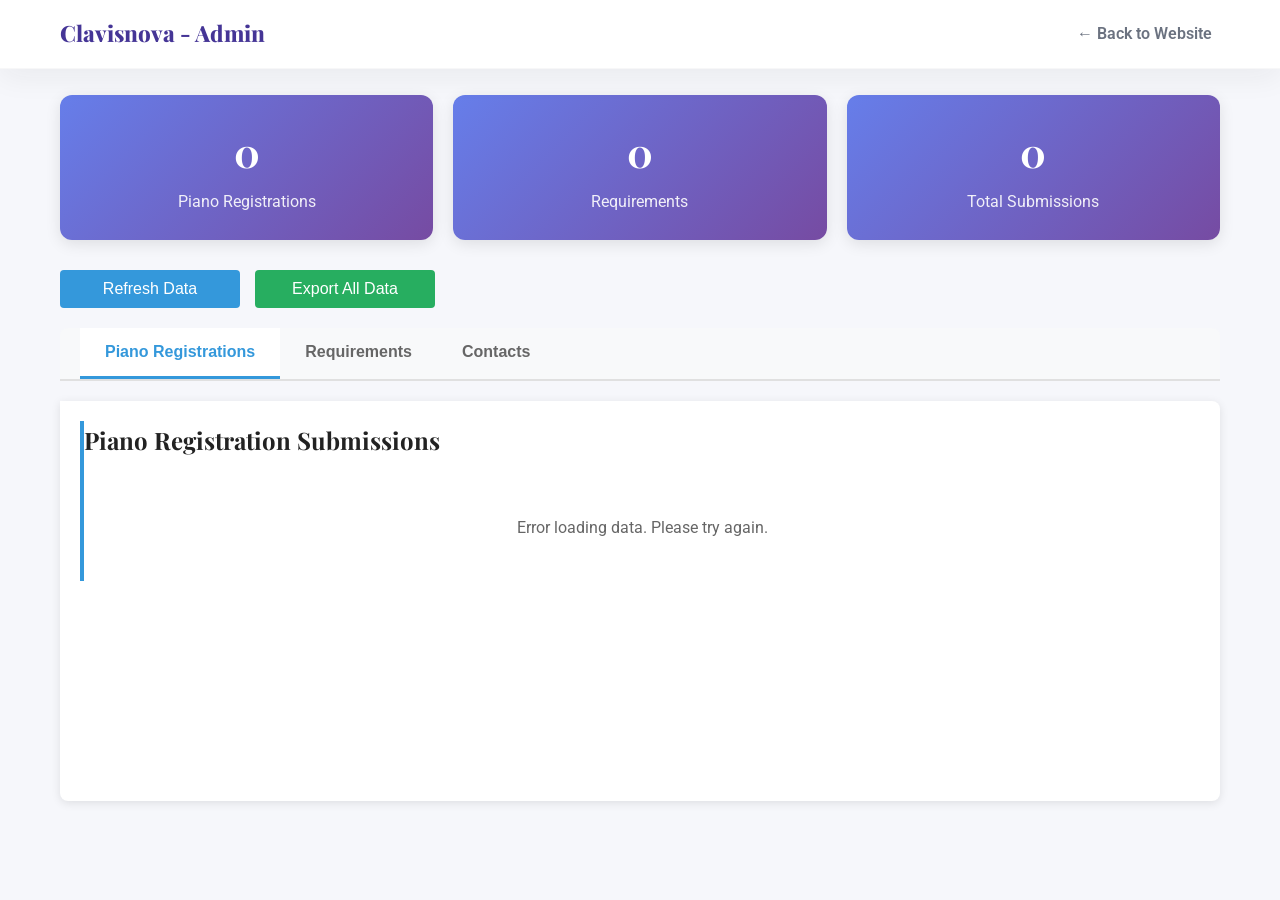
==== Clavisnova-main/frontend/admin.html @ 871067da "Add files via upload" ====
<!DOCTYPE html>
<html lang="en">
<head>
    <meta charset="UTF-8">
    <meta name="viewport" content="width=device-width, initial-scale=1.0">
    <title>Admin Dashboard - Clavisnova</title>
    <link rel="stylesheet" href="styles.css">
    <link href="https://fonts.googleapis.com/css2?family=Playfair+Display:wght@400;700&family=Roboto:wght@300;400;500&display=swap" rel="stylesheet">
    <style>
        .admin-container {
            max-width: 1200px;
            margin: 0 auto;
            padding: 20px;
        }

        .admin-tabs {
            display: flex;
            margin-bottom: 20px;
            border-bottom: 2px solid #ddd;
        }

        .admin-tabs {
            display: flex;
            margin-bottom: 20px;
            border-bottom: 2px solid #e0e0e0;
            background: #f8f9fa;
            border-radius: 8px 8px 0 0;
            padding: 0 20px;
        }

        .admin-tab {
            padding: 15px 25px;
            background: none;
            border: none;
            cursor: pointer;
            font-size: 1rem;
            font-weight: 600;
            border-bottom: 3px solid transparent;
            transition: all 0.3s ease;
            color: #666;
            position: relative;
        }

        .admin-tab:hover {
            color: #333;
            background: rgba(255, 255, 255, 0.5);
        }

        .admin-tab.active {
            color: #3498db;
            border-bottom-color: #3498db;
            background: white;
        }

        .admin-tab.active::after {
            content: '';
            position: absolute;
            bottom: -2px;
            left: 0;
            right: 0;
            height: 2px;
            background: #3498db;
        }

        .admin-content {
            background: white;
            border-radius: 0 8px 8px 8px;
            box-shadow: 0 2px 10px rgba(0, 0, 0, 0.1);
            padding: 20px;
            min-height: 400px;
        }

        /* Different color themes for each tab */
        #registrations-tab {
            border-left: 4px solid #3498db;
        }

        #requirements-tab {
            border-left: 4px solid #27ae60;
        }

        .data-table {
            width: 100%;
            border-collapse: collapse;
            margin-top: 20px;
        }

        .data-table th,
        .data-table td {
            padding: 12px;
            text-align: left;
            border-bottom: 1px solid #ddd;
        }

        .data-table th {
            background-color: #f8f9fa;
            font-weight: 600;
            color: #2c3e50;
        }

        .data-table tr:hover {
            background-color: #f8f9fa;
        }

        .delete-btn {
            background-color: #e74c3c;
            color: white;
            border: none;
            padding: 6px 12px;
            border-radius: 4px;
            cursor: pointer;
            font-size: 0.9rem;
            transition: background-color 0.3s ease;
        }

        .delete-btn:hover {
            background-color: #c0392b;
        }

        .loading {
            text-align: center;
            padding: 40px;
            color: #666;
        }

        .empty-state {
            text-align: center;
            padding: 40px;
            color: #666;
        }

        .refresh-btn {
            background-color: #3498db;
            color: white;
            border: none;
            padding: 10px 20px;
            border-radius: 4px;
            cursor: pointer;
            font-size: 1rem;
            transition: background-color 0.3s ease;
        }

        .refresh-btn:hover {
            background-color: #2980b9;
        }

        .stats-container {
            display: grid;
            grid-template-columns: repeat(auto-fit, minmax(200px, 1fr));
            gap: 20px;
            margin-bottom: 30px;
        }

        .stat-card {
            background: linear-gradient(135deg, #667eea 0%, #764ba2 100%);
            color: white;
            padding: 25px;
            border-radius: 12px;
            text-align: center;
            box-shadow: 0 4px 15px rgba(0, 0, 0, 0.1);
        }

        .stat-card h3 {
            font-size: 2.5rem;
            margin: 0 0 5px 0;
            font-weight: 700;
        }

        .stat-card p {
            margin: 0;
            opacity: 0.9;
            font-size: 1rem;
        }

        .admin-controls {
            display: flex;
            gap: 15px;
            margin-bottom: 20px;
            flex-wrap: wrap;
        }

        .export-btn {
            background-color: #27ae60;
            color: white;
            border: none;
            padding: 10px 20px;
            border-radius: 4px;
            cursor: pointer;
            font-size: 1rem;
            transition: background-color 0.3s ease;
        }

        .export-btn:hover {
            background-color: #219a52;
        }

        /* Tab content visibility */
        .tab-content {
            display: none;
        }

        .tab-content.active {
            display: block;
        }

        /* Make Refresh and Export buttons visually identical size */
        .admin-controls .refresh-btn,
        .admin-controls .export-btn {
            box-sizing: border-box;
            width: 180px !important; /* fixed identical width */
            min-width: 180px !important;
            padding: 10px 0 !important;
            display: inline-flex;
            align-items: center;
            justify-content: center;
            font-size: 1rem;
        }

        .pagination {
            display: flex;
            justify-content: center;
            align-items: center;
            gap: 10px;
            margin-top: 20px;
            flex-wrap: wrap;
        }

        .pagination-btn {
            padding: 8px 12px;
            border: 1px solid #ddd;
            background: white;
            cursor: pointer;
            border-radius: 4px;
            transition: all 0.3s ease;
        }

        .pagination-btn:hover:not(:disabled) {
            background-color: #f8f9fa;
        }

        .pagination-btn.active {
            background-color: #3498db;
            color: white;
            border-color: #3498db;
        }

        .pagination-btn:disabled {
            opacity: 0.5;
            cursor: not-allowed;
        }

        .page-info {
            color: #666;
            font-size: 0.9rem;
        }
    </style>
</head>
<body>
    <header class="header">
        <div class="container">
            <div class="header-content">
                <div class="logo">
                    <h1><a href="index.html" style="color: inherit; text-decoration: none;">Clavisnova - Admin</a></h1>
                </div>
                <nav class="main-nav">
                    <ul>
                        <li><a href="index.html" class="nav-link">← Back to Website</a></li>
                    </ul>
                </nav>
            </div>
        </div>
    </header>

    <main>
        <div class="admin-container">
            <h2>Admin Dashboard</h2>

            <!-- Stats Cards -->
            <div class="stats-container">
                <div class="stat-card">
                    <h3 id="total-registrations">-</h3>
                    <p>Piano Registrations</p>
                </div>
                <div class="stat-card">
                    <h3 id="total-requirements">-</h3>
                    <p>Requirements</p>
                </div>
                <div class="stat-card">
                    <h3 id="total-submissions">-</h3>
                    <p>Total Submissions</p>
                </div>
            </div>

            <div class="admin-controls">
                <button class="refresh-btn" onclick="loadData()">Refresh Data</button>
                <button class="export-btn" onclick="exportData()">Export All Data</button>
            </div>

            <div class="admin-tabs">
                <button class="admin-tab active" onclick="switchTab('registrations')">Piano Registrations</button>
                <button class="admin-tab" onclick="switchTab('requirements')">Requirements</button>
                <button class="admin-tab" onclick="switchTab('contacts')">Contacts</button>
            </div>

            <div class="admin-content">
                <div id="registrations-tab" class="tab-content active">
                    <h3>Piano Registration Submissions</h3>
                    <div id="registrations-loading" class="loading">Loading registrations...</div>
                    <div id="registrations-empty" class="empty-state" style="display: none;">No registration submissions yet.</div>
                    <table id="registrations-table" class="data-table" style="display: none;">
                        <thead>
                            <tr>
                                <th>Date</th>
                                <th>Manufacturer</th>
                                <th>Model</th>
                                <th>Serial #</th>
                                <th>Year</th>
                                <th>Type</th>
                                <th>Height</th>
                                <th>Finish</th>
                                <th>Condition</th>
                                <th>Color/Wood</th>
                                <th>City/State</th>
                                <th>Access</th>
                                <th>Actions</th>
                            </tr>
                        </thead>
                        <tbody id="registrations-body"></tbody>
                    </table>
                    <div id="registrations-pagination" class="pagination" style="display: none;"></div>
                </div>

                <div id="requirements-tab" class="tab-content">
                    <h3>Requirements Submissions</h3>
                    <div id="requirements-loading" class="loading">Loading requirements...</div>
                    <div id="requirements-empty" class="empty-state" style="display: none;">No requirements submissions yet.</div>
                    <table id="requirements-table" class="data-table" style="display: none;">
                        <thead>
                            <tr>
                                <th>Date</th>
                                <th>School Name</th>
                                <th>Current Pianos</th>
                                <th>Preferred Type</th>
                                <th>Teacher Name</th>
                                <th>Background</th>
                                <th>Commitment</th>
                                <th>Actions</th>
                            </tr>
                        </thead>
                        <tbody id="requirements-body"></tbody>
                    </table>
                    <div id="requirements-pagination" class="pagination" style="display: none;"></div>
                </div>

                <div id="contacts-tab" class="tab-content">
                    <h3>Contact Messages</h3>
                    <div id="contacts-loading" class="loading">Loading contacts...</div>
                    <div id="contacts-empty" class="empty-state" style="display: none;">No contact messages yet.</div>
                    <table id="contacts-table" class="data-table" style="display: none;">
                        <thead>
                            <tr>
                                <th>Date</th>
                                <th>Name</th>
                                <th>Email</th>
                                <th>Message</th>
                                <th>IP</th>
                                <th>Actions</th>
                            </tr>
                        </thead>
                        <tbody id="contacts-body"></tbody>
                    </table>
                    <div id="contacts-pagination" class="pagination" style="display: none;"></div>
                </div>
            </div>
        </div>
    </main>

    <script>
        // API base used by admin page; points to backend service
        // Expose as window.API_BASE to avoid duplicate const declarations when script.js also defines API_BASE.
        window.API_BASE = window.API_BASE || 'https://clavisnova.onrender.com';

    </script>
    <script>
        let currentTab = 'registrations';
        let currentPage = 1;
        const itemsPerPage = 10;

        // Load data when page loads
        document.addEventListener('DOMContentLoaded', function() {
            loadStats();
            loadData();
        });

        function loadStats() {
            fetch(`${API_BASE}/api/admin/stats`)
                .then(response => response.json())
                .then(data => {
                    // Handle both old format (direct stats) and new format (wrapped in success)
                    const stats = data.stats || data;
                    document.getElementById('total-registrations').textContent = stats.registrations || 0;
                    document.getElementById('total-requirements').textContent = stats.requirements || 0;
                    document.getElementById('total-submissions').textContent = stats.total_submissions || 0;
                })
                .catch(error => {
                    console.error('Error loading stats:', error);
                    // Set default values on error
                    document.getElementById('total-registrations').textContent = '0';
                    document.getElementById('total-requirements').textContent = '0';
                    document.getElementById('total-submissions').textContent = '0';
                });
        }

        function switchTab(tabName) {
            // Update active tab
            document.querySelectorAll('.admin-tab').forEach(tab => {
                tab.classList.remove('active');
            });
            event.target.classList.add('active');

            // Update active content
            document.querySelectorAll('.tab-content').forEach(content => {
                content.classList.remove('active');
            });
            document.getElementById(tabName + '-tab').classList.add('active');

            currentTab = tabName;
            currentPage = 1; // Reset to first page when switching tabs
            loadData();
        }

        function loadData() {
            loadStats(); // Refresh stats
            if (currentTab === 'registrations') {
                loadRegistrations(currentPage);
            } else {
                if (currentTab === 'requirements') {
                    loadRequirements(currentPage);
                } else if (currentTab === 'contacts') {
                    loadContacts(currentPage);
                }
            }
        }

        function loadRegistrations(page = 1) {
            // Show loading
            document.getElementById('registrations-loading').style.display = 'block';
            document.getElementById('registrations-table').style.display = 'none';
            document.getElementById('registrations-empty').style.display = 'none';
            document.getElementById('registrations-pagination').style.display = 'none';

            fetch(`${API_BASE}/api/admin/registrations?page=${page}&limit=${itemsPerPage}`)
                .then(response => response.json())
                .then(data => {
                    document.getElementById('registrations-loading').style.display = 'none';

                    // Handle both old format and new format
                    const dataArray = data.data || data;
                    const pagination = data.pagination || data;

                    if (dataArray && dataArray.length > 0) {
                        displayRegistrations(dataArray);
                        displayPagination('registrations', pagination);
                    } else {
                        document.getElementById('registrations-empty').style.display = 'block';
                    }
                })
                .catch(error => {
                    console.error('Error loading registrations:', error);
                    document.getElementById('registrations-loading').innerHTML = 'Error loading data. Please try again.';
                });
        }

        function loadRequirements(page = 1) {
            // Show loading
            document.getElementById('requirements-loading').style.display = 'block';
            document.getElementById('requirements-table').style.display = 'none';
            document.getElementById('requirements-empty').style.display = 'none';
            document.getElementById('requirements-pagination').style.display = 'none';

            fetch(`${API_BASE}/api/admin/requirements?page=${page}&limit=${itemsPerPage}`)
                .then(response => response.json())
                .then(data => {
                    document.getElementById('requirements-loading').style.display = 'none';

                    // Handle both old format and new format
                    const dataArray = data.data || data;
                    const pagination = data.pagination || data;

                    if (dataArray && dataArray.length > 0) {
                        displayRequirements(dataArray);
                        displayPagination('requirements', pagination);
                    } else {
                        document.getElementById('requirements-empty').style.display = 'block';
                    }
                })
                .catch(error => {
                    console.error('Error loading requirements:', error);
                    document.getElementById('requirements-loading').innerHTML = 'Error loading data. Please try again.';
                });
        }

        function displayRegistrations(registrations) {
            const tbody = document.getElementById('registrations-body');
            tbody.innerHTML = '';

            registrations.forEach(registration => {
                const row = document.createElement('tr');
                const date = registration.created_at ? (function(){
                    const s = registration.created_at;
                    const iso = (s.includes('T') || s.endsWith('Z') || s.includes('+')) ? s : s.replace(' ', 'T') + 'Z';
                    return new Date(iso).toLocaleString(undefined, { year: 'numeric', month: '2-digit', day: '2-digit', hour: '2-digit', minute: '2-digit', second: '2-digit' });
                })() : 'N/A';

                row.innerHTML = `
                    <td>${date}</td>
                    <td>${registration.manufacturer || ''}</td>
                    <td>${registration.model || ''}</td>
                    <td>${registration.serial || ''}</td>
                    <td>${registration.year || ''}</td>
                    <td>${registration.height || ''}</td>
                    <td>${registration.height || ''}</td>
                    <td>${registration.finish || ''}</td>
                    <td>${registration.finish || ''}</td>
                    <td>${registration.color_wood || ''}</td>
                    <td>${registration.city_state || ''}</td>
                    <td>${registration.access || 'N/A'}</td>
                    <td><button class="delete-btn" onclick="deleteRegistration('${registration.id}')">Delete</button></td>
                `;

                tbody.appendChild(row);
            });

            document.getElementById('registrations-table').style.display = 'table';
        }

        function displayRequirements(requirements) {
            const tbody = document.getElementById('requirements-body');
            tbody.innerHTML = '';

            requirements.forEach(requirement => {
                const row = document.createElement('tr');
                const date = requirement.created_at ? (function(){
                    const s = requirement.created_at;
                    const iso = (s.includes('T') || s.endsWith('Z') || s.includes('+')) ? s : s.replace(' ', 'T') + 'Z';
                    return new Date(iso).toLocaleString(undefined, { year: 'numeric', month: '2-digit', day: '2-digit', hour: '2-digit', minute: '2-digit', second: '2-digit' });
                })() : 'N/A';

                row.innerHTML = `
                    <td>${date}</td>
                    <td>${requirement.school_name || requirement.info1 || ''}</td>
                    <td>${requirement.current_pianos || requirement.info2 || ''}</td>
                    <td>${requirement.preferred_type || requirement.info3 || ''}</td>
                    <td>${requirement.teacher_name || requirement.info4 || ''}</td>
                    <td>${requirement.background || requirement.info5 || ''}</td>
                    <td>${requirement.commitment || requirement.info6 || ''}</td>
                    <td><button class="delete-btn" onclick="deleteRequirement('${requirement.id}')">Delete</button></td>
                `;

                tbody.appendChild(row);
            });

            document.getElementById('requirements-table').style.display = 'table';
        }

        function deleteRegistration(id) {
            showDeleteConfirm('registration', id);
        }

        function deleteRequirement(id) {
            showDeleteConfirm('requirement', id);
        }

        function showDeleteConfirm(type, id) {
            // Remove existing modal
            const existingModal = document.querySelector('.delete-confirm-modal');
            if (existingModal) {
                existingModal.remove();
            }

            // Create modal overlay
            const modalOverlay = document.createElement('div');
            modalOverlay.className = 'delete-confirm-modal';
            modalOverlay.style.cssText = `
                position: fixed;
                top: 0;
                left: 0;
                width: 100%;
                height: 100%;
                background: rgba(0,0,0,0.6);
                display: flex;
                align-items: center;
                justify-content: center;
                z-index: 10000;
            `;

            // Create modal content
            const modalContent = document.createElement('div');
            modalContent.className = 'delete-modal-content';
            modalContent.style.cssText = `
                background: white;
                border-radius: 1rem;
                padding: 2rem;
                max-width: 400px;
                text-align: center;
                box-shadow: 0 20px 40px rgba(0,0,0,0.3);
            `;

            const typeName = type.charAt(0).toUpperCase() + type.slice(1);

            modalContent.innerHTML = `
                <div style="
                    width: 3rem;
                    height: 3rem;
                    background: #ef4444;
                    color: white;
                    border-radius: 50%;
                    display: flex;
                    align-items: center;
                    justify-content: center;
                    font-size: 1.5rem;
                    font-weight: bold;
                    margin: 0 auto 1rem;
                ">
                    ⚠️
                </div>
                <h3 style="
                    color: #1f2937;
                    font-size: 1.25rem;
                    font-weight: bold;
                    margin-bottom: 1rem;
                ">Confirm Deletion</h3>
                <p style="
                    color: #6b7280;
                    margin-bottom: 1.5rem;
                    line-height: 1.5;
                ">Are you sure you want to delete this ${type}? This action cannot be undone.</p>
                <div style="display: flex; gap: 1rem; justify-content: center;">
                    <button onclick="closeDeleteModal()" style="
                        background: #6b7280;
                        color: white;
                        padding: 0.5rem 1.5rem;
                        border-radius: 0.5rem;
                        border: none;
                        cursor: pointer;
                        font-weight: 500;
                    ">Cancel</button>
                    <button onclick="confirmDelete('${type}', ${id})" style="
                        background: #ef4444;
                        color: white;
                        padding: 0.5rem 1.5rem;
                        border-radius: 0.5rem;
                        border: none;
                        cursor: pointer;
                        font-weight: 500;
                    ">Delete</button>
                </div>
            `;

            modalOverlay.appendChild(modalContent);
            document.body.appendChild(modalOverlay);
        }

        function closeDeleteModal() {
            const modal = document.querySelector('.delete-confirm-modal');
            if (modal) {
                modal.remove();
            }
        }

        function confirmDelete(type, id) {
            closeDeleteModal(); // Close the modal first

            const endpoint = type === 'registration'
                ? `${API_BASE}/api/admin/delete/registration/${id}`
                : type === 'requirement' ? `${API_BASE}/api/admin/delete/requirement/${id}` : `${API_BASE}/api/admin/delete/contact/${id}`;

            fetch(endpoint, {
                method: 'GET'
            })
            .then(response => response.json())
            .then(data => {
                if (data.success) {
                    loadData(); // Refresh data and stats
                } else {
                    alert('Error deleting ' + type);
                }
            })
            .catch(error => {
                console.error('Error deleting ' + type + ':', error);
                alert('Error deleting ' + type);
            });
        }

        function displayPagination(type, pagination) {
            const paginationContainer = document.getElementById(type + '-pagination');
            paginationContainer.innerHTML = '';

            if (pagination.pages <= 1) {
                return; // No pagination needed
            }

            // Previous button
            const prevBtn = document.createElement('button');
            prevBtn.className = 'pagination-btn';
            prevBtn.textContent = '← Previous';
            prevBtn.disabled = pagination.page <= 1;
            prevBtn.onclick = () => changePage(pagination.page - 1);
            paginationContainer.appendChild(prevBtn);

            // Page numbers
            const maxVisiblePages = 5;
            let startPage = Math.max(1, pagination.page - Math.floor(maxVisiblePages / 2));
            let endPage = Math.min(pagination.pages, startPage + maxVisiblePages - 1);

            if (endPage - startPage + 1 < maxVisiblePages) {
                startPage = Math.max(1, endPage - maxVisiblePages + 1);
            }

            for (let i = startPage; i <= endPage; i++) {
                const pageBtn = document.createElement('button');
                pageBtn.className = `pagination-btn ${i === pagination.page ? 'active' : ''}`;
                pageBtn.textContent = i;
                pageBtn.onclick = () => changePage(i);
                paginationContainer.appendChild(pageBtn);
            }

            // Next button
            const nextBtn = document.createElement('button');
            nextBtn.className = 'pagination-btn';
            nextBtn.textContent = 'Next →';
            nextBtn.disabled = pagination.page >= pagination.pages;
            nextBtn.onclick = () => changePage(pagination.page + 1);
            paginationContainer.appendChild(nextBtn);

            // Page info
            const pageInfo = document.createElement('span');
            pageInfo.className = 'page-info';
            pageInfo.textContent = `Page ${pagination.page} of ${pagination.pages} (${pagination.total} total)`;
            paginationContainer.appendChild(pageInfo);

            paginationContainer.style.display = 'flex';
        }

        function changePage(page) {
            currentPage = page;
            loadData();
        }

        function exportData() {
            if (confirm('This will download all data as Excel files. Continue?')) {
                let completed = 0;
                const total = 2;

                // Export registrations
                fetch(`${API_BASE}/api/admin/export/registrations`)
                    .then(response => {
                        if (!response.ok) {
                            throw new Error('Export failed');
                        }
                        const contentType = response.headers.get('content-type');
                        return response.blob().then(blob => ({ blob, contentType }));
                    })
                    .then(({ blob, contentType }) => {
                        const url = window.URL.createObjectURL(blob);
                        const a = document.createElement('a');
                        a.href = url;
                        // Check content type to determine file extension
                        const filename = contentType.includes('spreadsheetml') ?
                            'piano_registrations.xlsx' : 'piano_registrations.csv';
                        a.download = filename;
                        document.body.appendChild(a);
                        a.click();
                        document.body.removeChild(a);
                        window.URL.revokeObjectURL(url);
                        completed++;
                        checkComplete();
                    })
                    .catch(error => {
                        console.error('Error exporting registrations:', error);
                        alert('Error exporting piano registrations');
                    });

                // Export requirements
                fetch(`${API_BASE}/api/admin/export/requirements`)
                    .then(response => {
                        if (!response.ok) {
                            throw new Error('Export failed');
                        }
                        const contentType = response.headers.get('content-type');
                        return response.blob().then(blob => ({ blob, contentType }));
                    })
                    .then(({ blob, contentType }) => {
                        const url = window.URL.createObjectURL(blob);
                        const a = document.createElement('a');
                        a.href = url;
                        // Check content type to determine file extension
                        const filename = contentType.includes('spreadsheetml') ?
                            'requirements.xlsx' : 'requirements.csv';
                        a.download = filename;
                        document.body.appendChild(a);
                        a.click();
                        document.body.removeChild(a);
                        window.URL.revokeObjectURL(url);
                        completed++;
                        checkComplete();
                    })
                    .catch(error => {
                        console.error('Error exporting requirements:', error);
                        alert('Error exporting requirements');
                    });

                function checkComplete() {
                    if (completed === total) {
                        alert('Data export completed. Check your downloads folder for Excel files.');
                    }
                }
            }
        }

        /* Contacts functions */
        function loadContacts(page = 1) {
            document.getElementById('contacts-loading').style.display = 'block';
            document.getElementById('contacts-table').style.display = 'none';
            document.getElementById('contacts-empty').style.display = 'none';
            document.getElementById('contacts-pagination').style.display = 'none';

            fetch(`${API_BASE}/api/admin/contacts?page=${page}&limit=${itemsPerPage}`)
                .then(response => response.json())
                .then(data => {
                    document.getElementById('contacts-loading').style.display = 'none';
                    const dataArray = data.data || data;
                    const pagination = data.pagination || data;
                    if (dataArray && dataArray.length > 0) {
                        displayContacts(dataArray);
                        displayPagination('contacts', pagination);
                    } else {
                        document.getElementById('contacts-empty').style.display = 'block';
                    }
                })
                .catch(error => {
                    console.error('Error loading contacts:', error);
                    document.getElementById('contacts-loading').innerHTML = 'Error loading data. Please try again.';
                });
        }

        function displayContacts(contacts) {
            const tbody = document.getElementById('contacts-body');
            tbody.innerHTML = '';
            contacts.forEach(c => {
                const row = document.createElement('tr');
                const date = c.created_at ? (function(){
                    const s = c.created_at;
                    const iso = (s.includes('T') || s.endsWith('Z') || s.includes('+')) ? s : s.replace(' ', 'T') + 'Z';
                    return new Date(iso).toLocaleString(undefined, { year: 'numeric', month: '2-digit', day: '2-digit', hour: '2-digit', minute: '2-digit', second: '2-digit' });
                })() : 'N/A';
                row.innerHTML = `
                    <td>${date}</td>
                    <td>${c.name || ''}</td>
                    <td>${c.email || ''}</td>
                    <td>${(c.message || '').replace(/</g,'&lt;').slice(0,200)}</td>
                    <td>${c.ip_address || ''}</td>
                    <td><button class="delete-btn" onclick="deleteContact('${c.id}')">Delete</button></td>
                `;
                tbody.appendChild(row);
            });
            document.getElementById('contacts-table').style.display = 'table';
        }

        function deleteContact(id) {
            showDeleteConfirm('contact', id);
        }
</script>
    <script src="script.js"></script>
</body>
</html>
---- Clavisnova-main/frontend/styles.css ----
/* Reset and Base Styles */
* {
    margin: 0;
    padding: 0;
    box-sizing: border-box;
}

body {
    font-family: 'Roboto', sans-serif;
    line-height: 1.6;
    color: #333;
    background-color: #f8f9fa;
    opacity: 0;
    transition: opacity 0.3s ease;
}

/* Loading animation */
body.loading {
    opacity: 0;
}

body.loaded {
    opacity: 1;
}

/* Enhanced animations */
@keyframes fadeInUp {
    from {
        opacity: 0;
        transform: translateY(30px);
    }
    to {
        opacity: 1;
        transform: translateY(0);
    }
}

.animate-in {
    animation: fadeInUp 0.8s ease-out forwards;
}

/* Loading Spinner */
.loading-spinner {
    position: fixed;
    top: 0;
    left: 0;
    width: 100%;
    height: 100%;
    background-color: rgba(255, 255, 255, 0.95);
    display: flex;
    flex-direction: column;
    justify-content: center;
    align-items: center;
    z-index: 9999;
    backdrop-filter: blur(5px);
    transition: opacity 0.3s ease, visibility 0.3s ease;
}

.loading-spinner.hide {
    opacity: 0;
    visibility: hidden;
}

.spinner {
    width: 50px;
    height: 50px;
    border: 4px solid #f3f3f3;
    border-top: 4px solid #3498db;
    border-radius: 50%;
    animation: spin 1s linear infinite;
    margin-bottom: 1rem;
}

@keyframes spin {
    0% { transform: rotate(0deg); }
    100% { transform: rotate(360deg); }
}

.loading-spinner p {
    color: #3498db;
    font-weight: 500;
    margin: 0;
}

h1, h2, h3 {
    font-family: 'Playfair Display', serif;
    font-weight: 700;
}

h1 {
    font-size: 2.5rem;
}

h2 {
    font-size: 2rem;
    margin-bottom: 1.5rem;
    color: #2c3e50;
}

h3 {
    font-size: 1.5rem;
    margin-bottom: 1rem;
}

/* Container */
.container {
    max-width: 1200px;
    margin: 0 auto;
    padding: 0 20px;
}

/* Header */
.header {
    background-color: #fff;
    box-shadow: 0 2px 10px rgba(0, 0, 0, 0.1);
    position: fixed;
    width: 100%;
    top: 0;
    z-index: 1000;
}

.header-content {
    display: flex;
    justify-content: space-between;
    align-items: center;
    padding: 1rem 0;
}

.logo h1 {
    color: #2c3e50;
    font-size: 1.8rem;
}

/* Navigation */
.main-nav ul {
    display: flex;
    list-style: none;
    gap: 2rem;
}

.nav-link {
    text-decoration: none;
    color: #555;
    font-weight: 500;
    transition: color 0.3s ease;
    position: relative;
}

.nav-link:hover {
    color: #3498db;
}

.nav-link::after {
    content: '';
    position: absolute;
    width: 0;
    height: 2px;
    bottom: -5px;
    left: 0;
    background-color: #3498db;
    transition: width 0.3s ease;
}

.nav-link:hover::after {
    width: 100%;
}

.donation-btn {
    background-color: #e74c3c;
    color: white !important;
    padding: 0.5rem 1rem;
    border-radius: 5px;
    transition: background-color 0.3s ease;
}

.donation-btn:hover {
    background-color: #c0392b;
    color: white !important;
}

.donation-btn::after {
    display: none;
}

/* Language Selector */
.language-selector select {
    padding: 0.5rem;
    border: 1px solid #ddd;
    border-radius: 4px;
    background-color: white;
    font-size: 0.9rem;
}

/* Hero Section */
.hero-section {
    background: url('images/hero.jpg') center/cover no-repeat;
    color: white;
    padding: 120px 0 80px;
    text-align: center;
    margin-top: 80px;
    position: relative;
}

.hero-section::before {
    content: '';
    position: absolute;
    top: 0;
    left: 0;
    right: 0;
    bottom: 0;
    background: rgba(0, 0, 0, 0.4);
    z-index: 1;
}

.hero-content {
    position: relative;
    z-index: 2;
}

.hero-content h2 {
    font-size: 3rem;
    margin-bottom: 1rem;
    text-shadow:
        0 0 10px rgba(0, 0, 0, 0.8),
        0 0 20px rgba(0, 0, 0, 0.6),
        0 0 30px rgba(0, 0, 0, 0.4),
        2px 2px 4px rgba(0, 0, 0, 0.8);
    color: #ffffff;
}

.hero-content p {
    font-size: 1.2rem;
    margin-bottom: 2rem;
    opacity: 0.9;
}

.cta-button {
    display: inline-block;
    background-color: #3498db;
    color: white;
    padding: 1rem 2rem;
    text-decoration: none;
    border-radius: 5px;
    font-weight: 500;
    transition: background-color 0.3s ease;
}

.cta-button:hover {
    background-color: #2980b9;
}

/* Sections */
.section {
    padding: 80px 0;
    background-color: white;
}


/* Subsection styles */
.subsection {
    margin-top: 3rem;
    padding: 2rem;
    background-color: #f8f9fa;
    border-radius: 8px;
    border-left: 4px solid #3498db;
}

.subsection h3 {
    color: #2c3e50;
    margin-bottom: 1rem;
    font-size: 1.4rem;
}

.subsection p {
    color: #555;
    line-height: 1.6;
    margin-bottom: 1rem;
}

.section:nth-child(even) {
    background-color: #f8f9fa;
}

/* Content Grid */
.content-grid {
    display: grid;
    grid-template-columns: 1fr 1fr;
    gap: 3rem;
    align-items: center;
}

.content-text p {
    margin-bottom: 1rem;
    font-size: 1.1rem;
    line-height: 1.7;
}

/* Placeholder Image */
.placeholder-image {
    background-color: #ecf0f1;
    height: 300px;
    display: flex;
    align-items: center;
    justify-content: center;
    border-radius: 8px;
    color: #7f8c8d;
    font-size: 1.2rem;
    font-weight: 500;
}

/* Forms */
.registration-form,
.donation-form {
    max-width: 600px;
    margin: 0 auto;
}

/* Contact form should fill its column and align left so inputs can be wider */
.contact-form {
    max-width: 100%;
    margin: 0;
    width: 100%;
}

.form-group {
    margin-bottom: 1.5rem;
}

label {
    display: block;
    margin-bottom: 0.5rem;
    font-weight: 500;
    color: #2c3e50;
}

input, select, textarea {
    width: 100%;
    padding: 0.75rem;
    border: 1px solid #ddd;
    border-radius: 4px;
    font-size: 1rem;
    font-family: inherit;
    transition: border-color 0.3s ease;
}

input:focus, select:focus, textarea:focus {
    outline: none;
    border-color: #3498db;
    box-shadow: 0 0 0 2px rgba(52, 152, 219, 0.2);
}

/* Form validation styles */
input.error, select.error, textarea.error {
    border-color: #e74c3c;
    box-shadow: 0 0 0 2px rgba(231, 76, 60, 0.2);
}

.field-error {
    color: #e74c3c;
    font-size: 0.875rem;
    margin-top: 0.25rem;
    font-weight: 500;
}

.form-message {
    padding: 1rem;
    border-radius: 4px;
    margin-bottom: 1.5rem;
    font-weight: 500;
}

.form-message.success {
    background-color: #d4edda;
    color: #155724;
    border: 1px solid #c3e6cb;
}

.form-message.error {
    background-color: #f8d7da;
    color: #721c24;
    border: 1px solid #f5c6cb;
}

/* Contact form specific styles */
#contact-message {
    min-height: 120px;
    resize: vertical;
}

.submit-btn, .donate-btn {
    background-color: #3498db;
    color: white;
    padding: 0.75rem 2rem;
    border: none;
    border-radius: 4px;
    font-size: 1rem;
    font-weight: 500;
    cursor: pointer;
    transition: background-color 0.3s ease;
    width: 100%;
}

.submit-btn:hover, .donate-btn:hover {
    background-color: #2980b9;
}

/* Requirements */
.requirements-list {
    display: grid;
    grid-template-columns: repeat(auto-fit, minmax(250px, 1fr));
    gap: 2rem;
}

.requirement-item {
    background-color: white;
    padding: 2rem;
    border-radius: 8px;
    box-shadow: 0 2px 10px rgba(0, 0, 0, 0.1);
    text-align: center;
}

.requirement-item h3 {
    color: #3498db;
    margin-bottom: 1rem;
}

/* FAQ */
.faq-list {
    max-width: 800px;
    margin: 0 auto;
}

.faq-item {
    margin-bottom: 1rem;
    background-color: white;
    border-radius: 8px;
    box-shadow: 0 2px 10px rgba(0, 0, 0, 0.1);
    overflow: hidden;
}

.faq-question {
    width: 100%;
    background: none;
    border: none;
    padding: 1.5rem 2rem;
    text-align: left;
    font-size: 1.1rem;
    font-weight: 600;
    color: #2c3e50;
    cursor: pointer;
    transition: background-color 0.3s ease, color 0.3s ease;
    position: relative;
}

.faq-question::after {
    content: '+';
    position: absolute;
    right: 2rem;
    top: 50%;
    transform: translateY(-50%);
    font-size: 1.5rem;
    font-weight: bold;
    color: #3498db;
    transition: transform 0.3s ease;
}

.faq-question:hover {
    background-color: #f8f9fa;
    color: #3498db;
}

.faq-question.active::after {
    content: '−';
    transform: translateY(-50%) rotate(0deg);
}

.faq-answer {
    max-height: 0;
    overflow: hidden;
    transition: max-height 0.3s ease;
    background-color: #f8f9fa;
    border-top: 1px solid #e9ecef;
}

.faq-answer p {
    margin: 0;
    padding: 1.5rem 2rem;
    color: #555;
    line-height: 1.6;
}

.faq-item.active .faq-answer {
    max-height: 200px;
}

/* Contact */
.contact-grid {
    display: grid;
    /* make the right column (form) slightly wider so it sits more to the left */
    grid-template-columns: 55% 45%;
    gap: 3rem;
    align-items: start;
}

.contact-info h3 {
    margin-bottom: 1.5rem;
}

.contact-info p {
    margin-bottom: 0.5rem;
}

/* Donation Section */
.donation-section {
    background: linear-gradient(135deg, #667eea 0%, #764ba2 100%);
    color: white;
}

.donation-content {
    display: grid;
    grid-template-columns: 1fr 1fr;
    gap: 3rem;
    align-items: center;
}

.donation-text p {
    margin-bottom: 1rem;
    font-size: 1.1rem;
    opacity: 0.9;
}

.donation-cta h3 {
    color: white;
    margin-bottom: 1.5rem;
}

.donation-cta p {
    margin-bottom: 2rem;
    opacity: 0.9;
}

.donate-btn-simple {
    background-color: white;
    color: #667eea;
    padding: 1rem 2rem;
    border: none;
    border-radius: 5px;
    font-size: 1rem;
    font-weight: 500;
    cursor: pointer;
    transition: all 0.3s ease;
}

.donate-btn-simple:hover {
    background-color: #f8f9fa;
    transform: translateY(-2px);
    box-shadow: 0 4px 12px rgba(0, 0, 0, 0.2);
}

/* Footer */
.footer {
    background-color: #2c3e50;
    color: white;
    padding: 2rem 0;
    text-align: center;
}

.footer-content {
    display: flex;
    justify-content: space-between;
    align-items: center;
    flex-wrap: wrap;
    gap: 1rem;
}

.footer-links {
    display: flex;
    gap: 2rem;
}

.footer-links a {
    color: #bdc3c7;
    text-decoration: none;
    transition: color 0.3s ease;
}

.footer-links a:hover {
    color: white;
}

/* Responsive Design */
@media (max-width: 768px) {
    .header-content {
        flex-direction: column;
        gap: 1rem;
    }

    .main-nav ul {
        flex-wrap: wrap;
        justify-content: center;
        gap: 1rem;
    }

    .hero-content h2 {
        font-size: 2.5rem;
    }

    .content-grid,
    .contact-grid,
    .donation-content {
        grid-template-columns: 1fr;
        gap: 2rem;
    }

    .requirements-list {
        grid-template-columns: 1fr;
    }

    .footer-content {
        flex-direction: column;
        text-align: center;
    }

    .footer-links {
        justify-content: center;
    }
}

@media (max-width: 480px) {
    .container {
        padding: 0 15px;
    }

    h1 {
        font-size: 2rem;
    }

    h2 {
        font-size: 1.5rem;
    }

    .main-nav ul {
        flex-direction: column;
        width: 100%;
    }

    .nav-link {
        padding: 0.5rem 0;
        text-align: center;
    }
}

/* Success Modal Styles */
.success-modal-overlay {
    position: fixed;
    top: 0;
    left: 0;
    width: 100%;
    height: 100%;
    background-color: rgba(0, 0, 0, 0.7);
    display: flex;
    justify-content: center;
    align-items: center;
    z-index: 10000;
    opacity: 0;
    transition: opacity 0.3s ease;
}

.success-modal-overlay.show {
    opacity: 1;
}

.success-modal {
    background: white;
    border-radius: 12px;
    padding: 0;
    max-width: 400px;
    width: 90%;
    box-shadow: 0 20px 40px rgba(0, 0, 0, 0.3);
    transform: scale(0.7);
    transition: transform 0.3s ease;
}

.success-modal-overlay.show .success-modal {
    transform: scale(1);
}

.success-modal-content {
    text-align: center;
    padding: 2rem;
}

.success-icon {
    width: 60px;
    height: 60px;
    background: linear-gradient(135deg, #4CAF50, #45a049);
    color: white;
    border-radius: 50%;
    display: flex;
    align-items: center;
    justify-content: center;
    font-size: 2rem;
    font-weight: bold;
    margin: 0 auto 1.5rem;
    box-shadow: 0 4px 15px rgba(76, 175, 80, 0.3);
}

.success-modal h3 {
    color: #333;
    font-family: 'Playfair Display', serif;
    font-size: 1.5rem;
    margin-bottom: 1rem;
    font-weight: 700;
}

.success-modal p {
    color: #666;
    margin-bottom: 0.5rem;
    line-height: 1.6;
}

.redirect-text {
    color: #4CAF50;
    font-weight: 500;
    font-size: 0.9rem;
}

/* --- Design overrides to match new visual spec --- */
:root{
    --primary-purple: #453596;
    --accent-green: #0f8b63;
    --muted: #6b7280;
    --card-bg: #ffffff;
    --page-bg: #f6f7fb;
    --input-border: #e6e8ee;
    --soft-shadow: 0 8px 30px rgba(28,31,41,0.06);
    --radius-lg: 18px;
}

body {
    background-color: var(--page-bg);
    color: #222;
}

/* Header tweaks */
.logo h1 { color: var(--primary-purple); font-size: 1.4rem; font-weight:800; }
.header { box-shadow: var(--soft-shadow); border-bottom: 1px solid rgba(20,20,30,0.03); }
.nav-link { color: var(--muted); font-weight:600; padding:6px 8px; }
.nav-link:hover { color: var(--primary-purple); }
.donation-btn { background: var(--accent-green); border-radius:12px; padding:0.6rem 1rem; box-shadow: 0 6px 22px rgba(15,139,99,0.15); }

/* Hero */
.hero-section { padding: 140px 0 90px; border-radius: 14px; overflow: hidden; background-position: center; background-size: cover; }
.hero-content h2 { font-size: 3.6rem; font-weight:800; line-height:1.02; }
.cta-button { background: var(--primary-purple); border-radius:999px; padding:1rem 2.4rem; font-weight:800; box-shadow: 0 12px 30px rgba(69,53,150,0.18); }

/* Cards / sections */
.subsection, .requirement-item, .faq-item { border-radius: 14px; box-shadow: var(--soft-shadow); background: var(--card-bg); }
.placeholder-image { border-radius: var(--radius-lg); height:320px; }

/* Forms: bigger inputs, rounded */
label { font-weight:700; color:#222; font-size:0.95rem; }
input, select, textarea { padding: 1.05rem 1.2rem; border-radius: var(--radius-lg); border:1px solid var(--input-border); font-size:1.02rem; background:white; box-shadow: 0 6px 20px rgba(22,24,33,0.03) inset; }
input:focus, select:focus, textarea:focus { border-color: var(--primary-purple); box-shadow: 0 10px 30px rgba(69,53,150,0.08); outline:none; }
.submit-btn, .donate-btn { background: var(--accent-green); border-radius:14px; padding:1rem 2.2rem; font-weight:800; box-shadow: 0 14px 30px rgba(15,139,99,0.14); }
.submit-btn:hover, .donate-btn:hover { transform: translateY(-3px); }

/* Contact grid adjustments */
.contact-grid { grid-template-columns: 1fr 540px; gap:3rem; }

/* Donation section */
.donation-section { border-radius: 18px; padding: 60px 0; background: linear-gradient(135deg, #5f4ce6 0%, #3b2ea6 100%); color: #fff; }

/* Footer */
.footer { background: transparent; color: var(--muted); padding:3rem 0 2rem; border-top:1px solid rgba(20,20,30,0.04); }

/* Responsive tweaks */
@media (max-width: 1024px) {
    .hero-content h2 { font-size: 2.4rem; }
    .contact-grid { grid-template-columns: 1fr; }
}
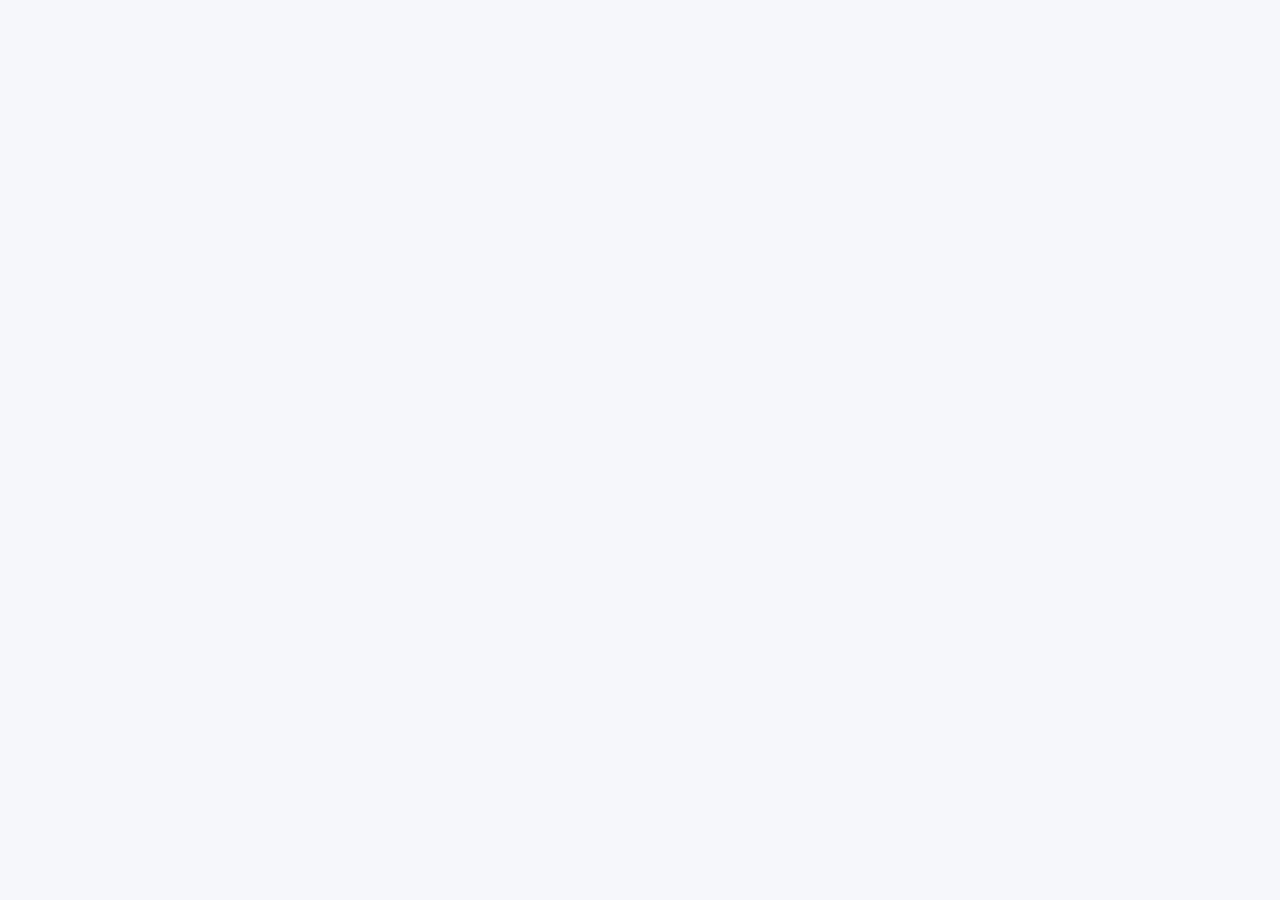
==== commit 9188656e: "Add files via upload" ====
--- a/Clavisnova-main/frontend/admin.html
+++ b/Clavisnova-main/frontend/admin.html
@@ -376,9 +376,8 @@
     </main>
 
     <script>
-        // API base used by admin page; points to backend service
-        // Expose as window.API_BASE to avoid duplicate const declarations when script.js also defines API_BASE.
-        window.API_BASE = window.API_BASE || 'https://clavisnova.onrender.com';
+        // API base used by admin page; same-origin Cloudflare Pages Functions by default.
+        const API_BASE = window.API_BASE || '';
 
     </script>
     <script>
